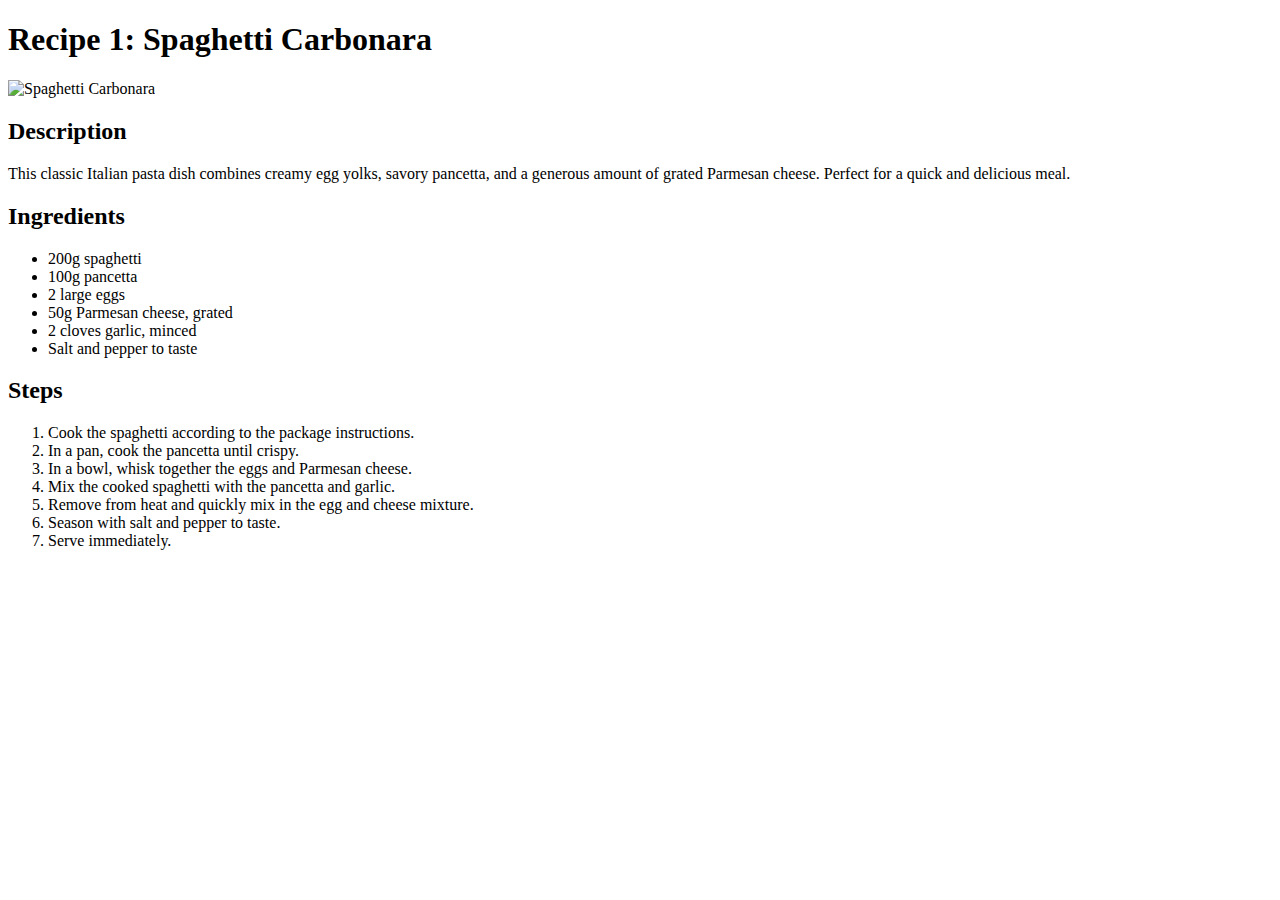
==== recipes/recipe1.html @ 96ad6a47 "Add initial recipe website with index and three recipe pages" ====
<!DOCTYPE html>
<html lang="en">
<head>
    <meta charset="UTF-8">
    <meta name="viewport" content="width=device-width, initial-scale=1.0">
    <title>Recipe 1</title>
</head>
<body>
    <h1>Recipe 1: Spaghetti Carbonara</h1>
    <img src="spaghetti-carbonara.jpg" alt="Spaghetti Carbonara">
    <h2>Description</h2>
    <p>This classic Italian pasta dish combines creamy egg yolks, savory pancetta, and a generous amount of grated Parmesan cheese. Perfect for a quick and delicious meal.</p>
    <h2>Ingredients</h2>
    <ul>
        <li>200g spaghetti</li>
        <li>100g pancetta</li>
        <li>2 large eggs</li>
        <li>50g Parmesan cheese, grated</li>
        <li>2 cloves garlic, minced</li>
        <li>Salt and pepper to taste</li>
    </ul>
    <h2>Steps</h2>
    <ol>
        <li>Cook the spaghetti according to the package instructions.</li>
        <li>In a pan, cook the pancetta until crispy.</li>
        <li>In a bowl, whisk together the eggs and Parmesan cheese.</li>
        <li>Mix the cooked spaghetti with the pancetta and garlic.</li>
        <li>Remove from heat and quickly mix in the egg and cheese mixture.</li>
        <li>Season with salt and pepper to taste.</li>
        <li>Serve immediately.</li>
    </ol>
</body>
</html>
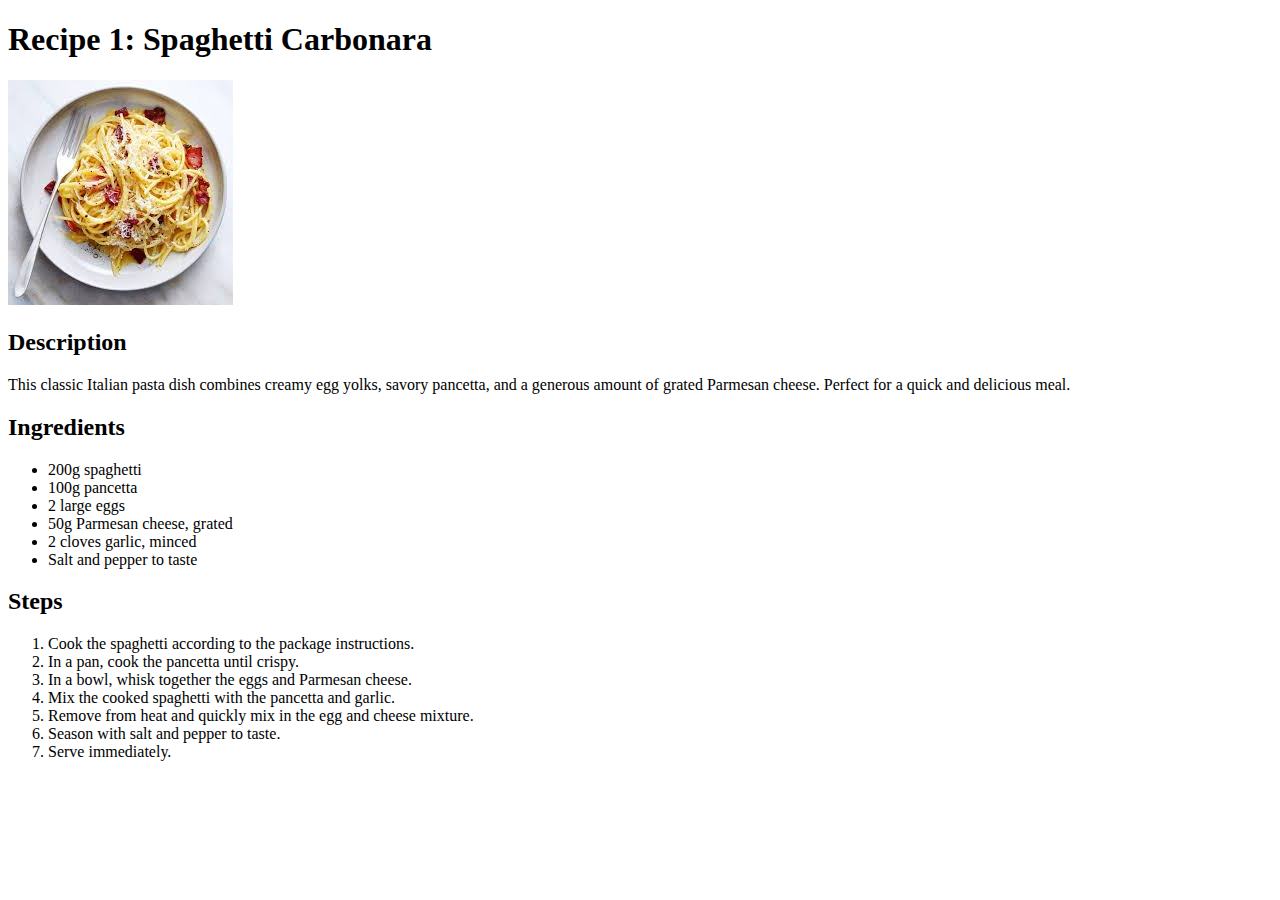
==== commit 7a48c71b: "Made changes." ====
--- a/recipes/recipe1.html
+++ b/recipes/recipe1.html
@@ -3,7 +3,7 @@
 <head>
     <meta charset="UTF-8">
     <meta name="viewport" content="width=device-width, initial-scale=1.0">
-    <title>Recipe 1</title>
+    <title>Recipe 1: Spaghetti Carbonara</title>
 </head>
 <body>
     <h1>Recipe 1: Spaghetti Carbonara</h1>
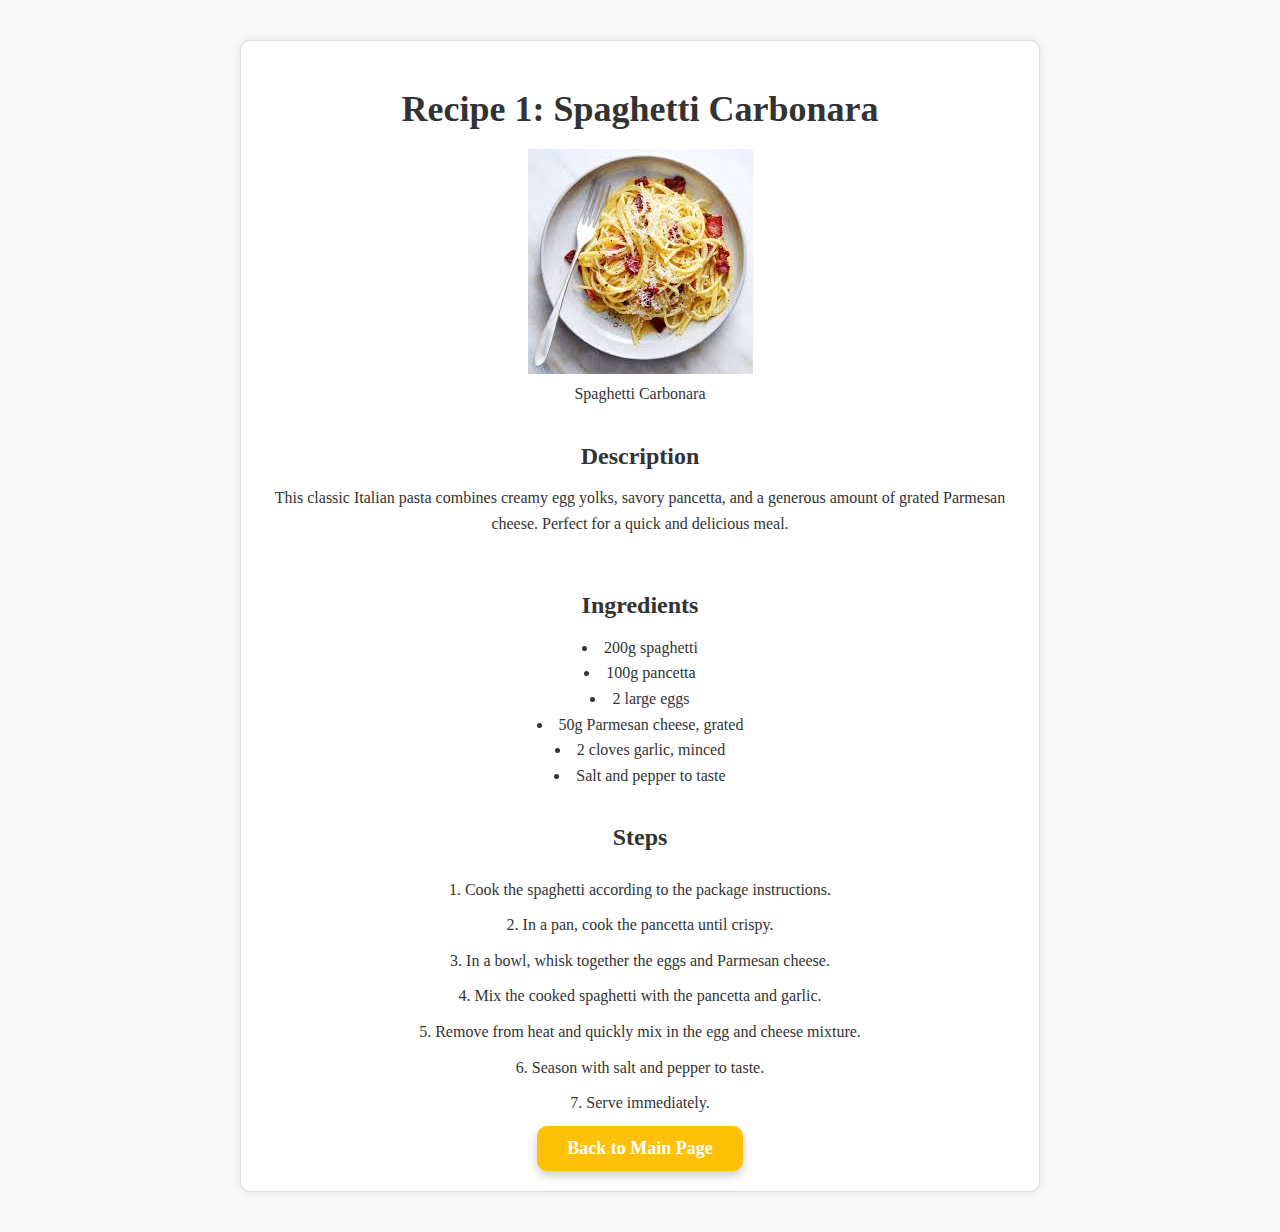
==== commit e166e104: "Updated index.html to use buttons instead of links for recipe navigation, and refactored recipe HTML" ====
--- a/recipes/recipe1.html
+++ b/recipes/recipe1.html
@@ -4,30 +4,37 @@
     <meta charset="UTF-8">
     <meta name="viewport" content="width=device-width, initial-scale=1.0">
     <title>Recipe 1: Spaghetti Carbonara</title>
+    <link rel="stylesheet" type="text/css" href="styles.css">
 </head>
 <body>
-    <h1>Recipe 1: Spaghetti Carbonara</h1>
-    <img src="spaghetti-carbonara.jpg" alt="Spaghetti Carbonara">
-    <h2>Description</h2>
-    <p>This classic Italian pasta dish combines creamy egg yolks, savory pancetta, and a generous amount of grated Parmesan cheese. Perfect for a quick and delicious meal.</p>
-    <h2>Ingredients</h2>
-    <ul>
-        <li>200g spaghetti</li>
-        <li>100g pancetta</li>
-        <li>2 large eggs</li>
-        <li>50g Parmesan cheese, grated</li>
-        <li>2 cloves garlic, minced</li>
-        <li>Salt and pepper to taste</li>
-    </ul>
-    <h2>Steps</h2>
-    <ol>
-        <li>Cook the spaghetti according to the package instructions.</li>
-        <li>In a pan, cook the pancetta until crispy.</li>
-        <li>In a bowl, whisk together the eggs and Parmesan cheese.</li>
-        <li>Mix the cooked spaghetti with the pancetta and garlic.</li>
-        <li>Remove from heat and quickly mix in the egg and cheese mixture.</li>
-        <li>Season with salt and pepper to taste.</li>
-        <li>Serve immediately.</li>
-    </ol>
+    <div class="container">
+        <h1>Recipe 1: Spaghetti Carbonara</h1>
+        <figure>
+            <img src="spaghetti-carbonara.jpg" alt="Spaghetti Carbonara">
+            <figcaption>Spaghetti Carbonara</figcaption>
+        </figure>
+        <h2>Description</h2>
+        <p>This classic Italian pasta combines creamy egg yolks, savory pancetta, and a generous amount of grated Parmesan cheese. Perfect for a quick and delicious meal.</p>
+        <h2>Ingredients</h2>
+        <ul class="ingredients">
+            <li>200g spaghetti</li>
+            <li>100g pancetta</li>
+            <li>2 large eggs</li>
+            <li>50g Parmesan cheese, grated</li>
+            <li>2 cloves garlic, minced</li>
+            <li>Salt and pepper to taste</li>
+        </ul>
+        <h2>Steps</h2>
+        <ol class="steps">
+            <li>Cook the spaghetti according to the package instructions.</li>
+            <li>In a pan, cook the pancetta until crispy.</li>
+            <li>In a bowl, whisk together the eggs and Parmesan cheese.</li>
+            <li>Mix the cooked spaghetti with the pancetta and garlic.</li>
+            <li>Remove from heat and quickly mix in the egg and cheese mixture.</li>
+            <li>Season with salt and pepper to taste.</li>
+            <li>Serve immediately.</li>
+        </ol>
+        <button class="back-button" onclick="location.href='../index.html'">Back to Main Page</button>
+    </div>
 </body>
 </html>--- a/recipes/styles.css
+++ b/recipes/styles.css
@@ -0,0 +1,121 @@
+* {
+  box-sizing: border-box;
+  margin: 0;
+  padding: 0;
+}
+
+body {
+  font-family: 'Lora', serif;
+  line-height: 1.6;
+  color: #333;
+  background-color: #f9f9f9;
+  text-align: center;
+}
+
+h1, h2 {
+  margin-bottom: 10px;
+  font-family: 'Playfair Display', serif;
+}
+
+h1 {
+  font-size: 36px;
+  font-weight: bold;
+  margin-top: 20px;
+}
+
+h2 {
+  font-size: 24px;
+  font-weight: bold;
+  margin-top: 30px;
+}
+
+p {
+  font-family: 'Lora', serif;
+  margin-bottom: 20px;
+}
+
+.ingredients, .steps {
+  display: inline-block;
+  text-align: center;
+  margin: 0 auto;
+  width: fit-content;
+  list-style-position: inside;
+}
+
+.steps {
+  counter-reset: step-counter;
+}
+
+.steps li {
+  position: relative;
+  counter-increment: step-counter;
+  margin: 10px 0;
+}
+
+.steps li::before {
+  position: absolute;
+  left: 50%;
+  width: 2em;
+}
+
+/* Button Styles */
+.recipe1, .recipe2, .recipe3, .back-button {
+  /* Shared button styles */
+  display: inline-block;
+  font-family: 'Lora', serif;
+  font-size: 18px;
+  font-weight: bold;
+  text-decoration: none;
+  color: #fff;
+  padding: 12px 30px;
+  border: none;
+  border-radius: 10px;
+  cursor: pointer;
+  transition: background-color 0.3s ease;
+}
+
+.recipe1, .recipe2, .recipe3 {
+  /* Primary button style */
+  background-color: #34C759; /* A more vibrant green color */
+  box-shadow: 0 5px 10px rgba(0, 0, 0, 0.2);
+}
+
+.recipe1:hover {
+  background-color: #2F9A44; /* A darker shade of green on hover */
+}
+
+.recipe2:hover {
+  background-color: #2F9A44; /* A darker shade of green on hover */
+}
+
+.recipe3:hover {
+  background-color: #2F9A44; /* A darker shade of green on hover */
+}
+
+.back-button {
+  /* Secondary button style */
+  background-color: #FFC107; /* A warm orange color */
+  box-shadow: 0 5px 10px rgba(0, 0, 0, 0.2);
+}
+
+.back-button:hover {
+  background-color: #FFA07A; /* A darker shade of orange on hover */
+}
+
+/* Layout Styles */
+.container {
+  max-width: 800px;
+  margin: 40px auto;
+  padding: 20px;
+  background-color: #fff;
+  border: 1px solid #ddd;
+  box-shadow: 0 0 10px rgba(0, 0, 0, 0.1);
+  border-radius: 10px;
+  display: flex;
+  flex-direction: column;
+  align-items: center;
+}
+
+h2 + ul, h2 + ol {
+  margin-top: 20px;
+}